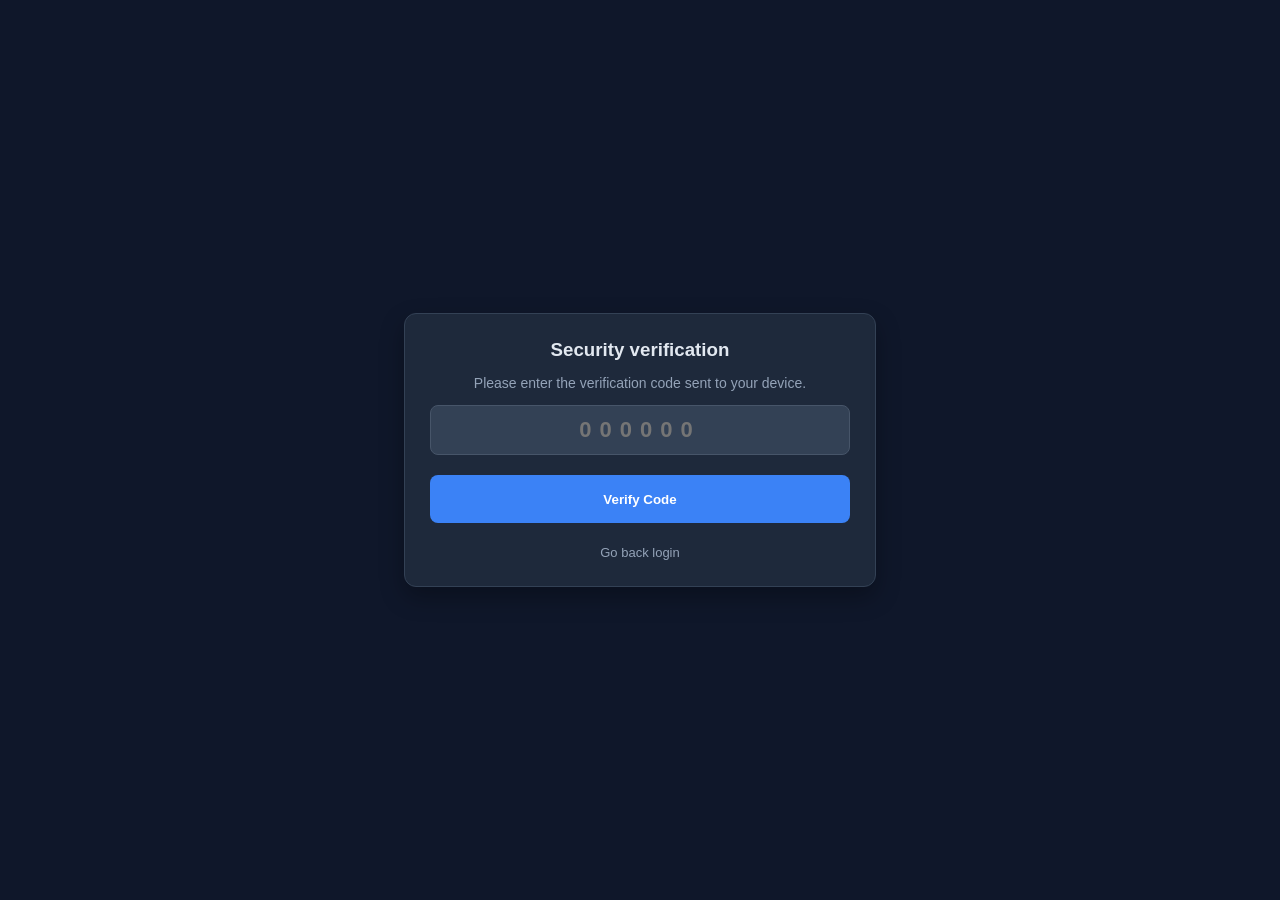
==== mfa-page.html @ 54c67acc "feat: initial backup of frontend code" ====
<!DOCTYPE html>
<html lang="en">
<head>
    <meta charset="UTF-8">
    <meta name="viewport" content="width=device-width, initial-scale=1.0">
    <title>Code Verification | Litzia´s Tanda</title>
    <link rel="stylesheet" href="/css/otp.css">
</head>
<body>

<div class="otp-container">
    <div class="card"> 
        <h3>Security verification</h3>
        <p class="text-muted">
            Please enter the verification code sent to your device.
        </p>

        <form id="otpForm" novalidate>
            <input type="text"
                   id="otpCode"
                   name="code"
                   class="otp-input" 
                   placeholder="000000"
                   inputmode="numeric"
                   pattern="[0-9]{6}"
                   maxlength="6"
                   required
                   autocomplete="off">

            <button type="submit" class="btn-primary">Verify Code</button>
        </form>

        <div class="footer-container"> 
            <a href="login.html" class="back-link">Go back login</a>
        </div>
    </div>
</div>

<script src="/js/otp.js"></script>

</body>
</html>
---- css/otp.css ----
body { background-color: #0f172a; display: flex; align-items: center; justify-content: center; height: 100vh; margin: 0; font-family: Arial, sans-serif; }

.otp-container { width: 100%; display: flex; justify-content: center; }

.card { width: 100%; max-width: 420px; padding: 25px; border-radius: 12px; background: #1e293b; box-shadow: 0 10px 25px rgba(0,0,0,0.3); color: #e2e8f0; border: 1px solid #334155; text-align: center; }
.card h3 { margin-top: 0; margin-bottom: 10px; }

.text-muted { color: #94a3b8 !important; font-size: 14px; }

.otp-input { display: block; width: 100%; height: 50px; box-sizing: border-box; text-align: center; background: #334155; color: #ffffff; border: 1px solid #475569; border-radius: 8px; letter-spacing: 8px; font-size: 22px; font-weight: bold; outline: none; transition: border-color 0.2s; }
.otp-input:focus { border-color: #3b82f6; }

.btn-primary { display: block; width: 100%; height: 48px; margin-top: 20px; background: #3b82f6; border: none; color: white; font-weight: bold; border-radius: 8px; cursor: pointer; transition: background 0.2s; }
.btn-primary:hover { background: #2563eb; }

.footer-container { margin-top: 20px; }

.back-link { color: #94a3b8; text-decoration: none; font-size: 13px; }
.back-link:hover { color: #e2e8f0; }

.alert { font-size: 14px; border-radius: 8px; padding: 12px; margin-bottom: 15px; }
.alert-danger { background: #1e293b; color: white; border: 1px solid #ef4444; }
.alert-warning { background: #1e293b; color: white; border: 1px solid #f59e0b; }

@media (max-width: 480px) {
    body { padding: 15px; }
    .card { max-width: 100%; padding: 20px; box-shadow: none; }
    .otp-input { font-size: 18px; letter-spacing: 6px; height: 45px; }
    .btn-primary { height: 48px; font-size: 16px; }
    .back-link { display: inline-block; padding: 10px 0; width: 100%; text-align: center; }
}
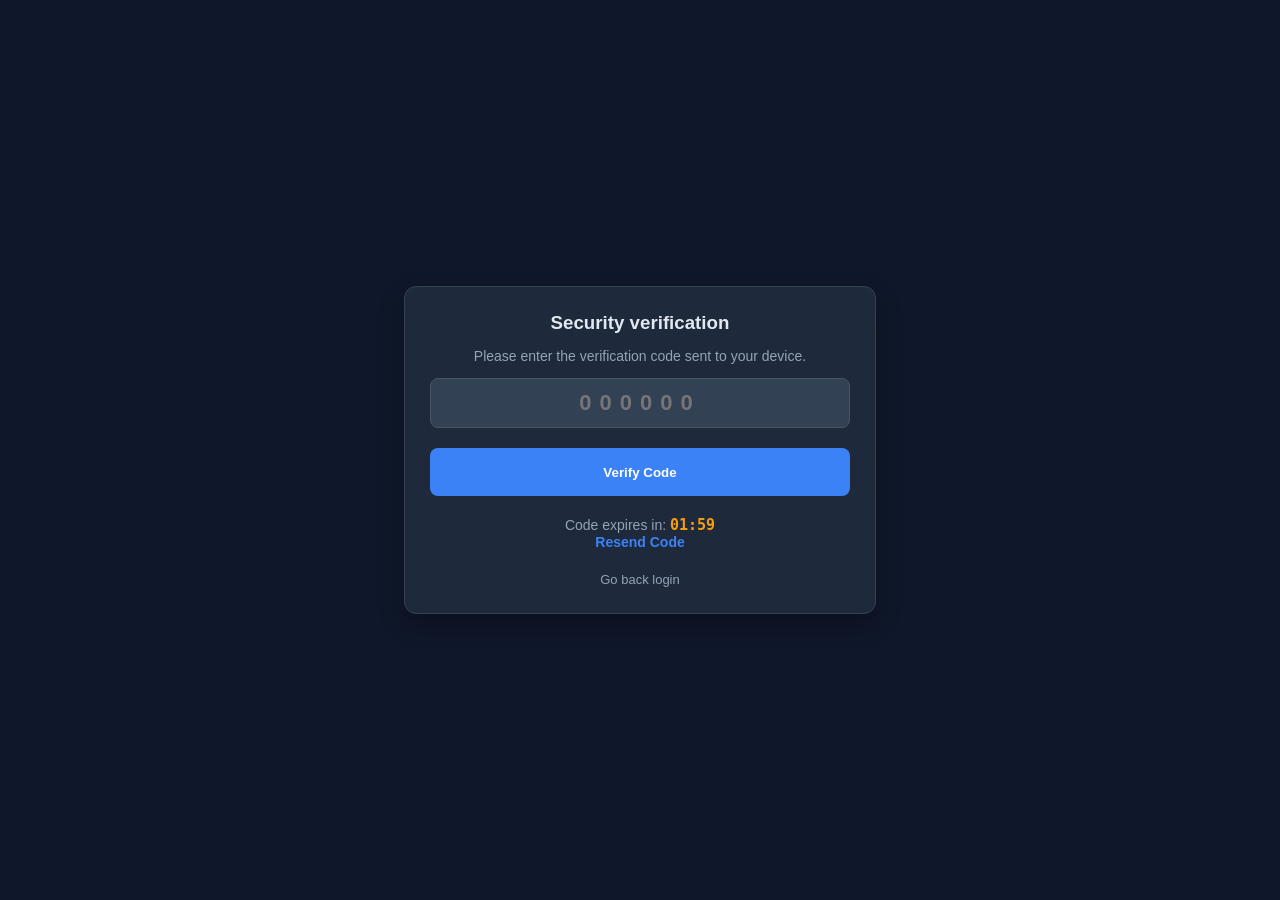
==== commit 00bb9fac: "feat(ui): update MFA interface for progressive lockouts and clean up dead code" ====
--- a/mfa-page.html
+++ b/mfa-page.html
@@ -30,6 +30,12 @@
             <button type="submit" class="btn-primary">Verify Code</button>
         </form>
 
+        <div id="resendContainer" class="resend-wrapper">
+            <span id="otpTimerText">Code expires in: <strong id="otpExpiryTimer">02:00</strong></span>
+            <br> 
+            <a href="#" id="resendCodeLink" class="resend-link">Resend Code</a>
+        </div>
+
         <div class="footer-container"> 
             <a href="login.html" class="back-link">Go back login</a>
         </div>
--- a/css/otp.css
+++ b/css/otp.css
@@ -10,8 +10,9 @@
 .otp-input { display: block; width: 100%; height: 50px; box-sizing: border-box; text-align: center; background: #334155; color: #ffffff; border: 1px solid #475569; border-radius: 8px; letter-spacing: 8px; font-size: 22px; font-weight: bold; outline: none; transition: border-color 0.2s; }
 .otp-input:focus { border-color: #3b82f6; }
 
-.btn-primary { display: block; width: 100%; height: 48px; margin-top: 20px; background: #3b82f6; border: none; color: white; font-weight: bold; border-radius: 8px; cursor: pointer; transition: background 0.2s; }
+.btn-primary { display: block; width: 100%; height: 48px; margin-top: 20px; background: #3b82f6; border: none; color: white; font-weight: bold; border-radius: 8px; cursor: pointer; transition: background 0.2s, background-color 0.2s; }
 .btn-primary:hover { background: #2563eb; }
+.btn-primary:disabled { cursor: not-allowed; }
 
 .footer-container { margin-top: 20px; }
 
@@ -22,6 +23,12 @@
 .alert-danger { background: #1e293b; color: white; border: 1px solid #ef4444; }
 .alert-warning { background: #1e293b; color: white; border: 1px solid #f59e0b; }
 
+.resend-wrapper { margin-top: 20px; text-align: center; font-size: 14px; color: #94a3b8; }
+.resend-wrapper strong { color: #f59e0b; font-family: monospace; font-size: 15px; }
+
+.resend-link { color: #3b82f6; text-decoration: none; font-weight: bold; transition: color 0.2s, text-decoration 0.2s; }
+.resend-link:hover { color: #60a5fa; text-decoration: underline; }
+
 @media (max-width: 480px) {
     body { padding: 15px; }
     .card { max-width: 100%; padding: 20px; box-shadow: none; }
